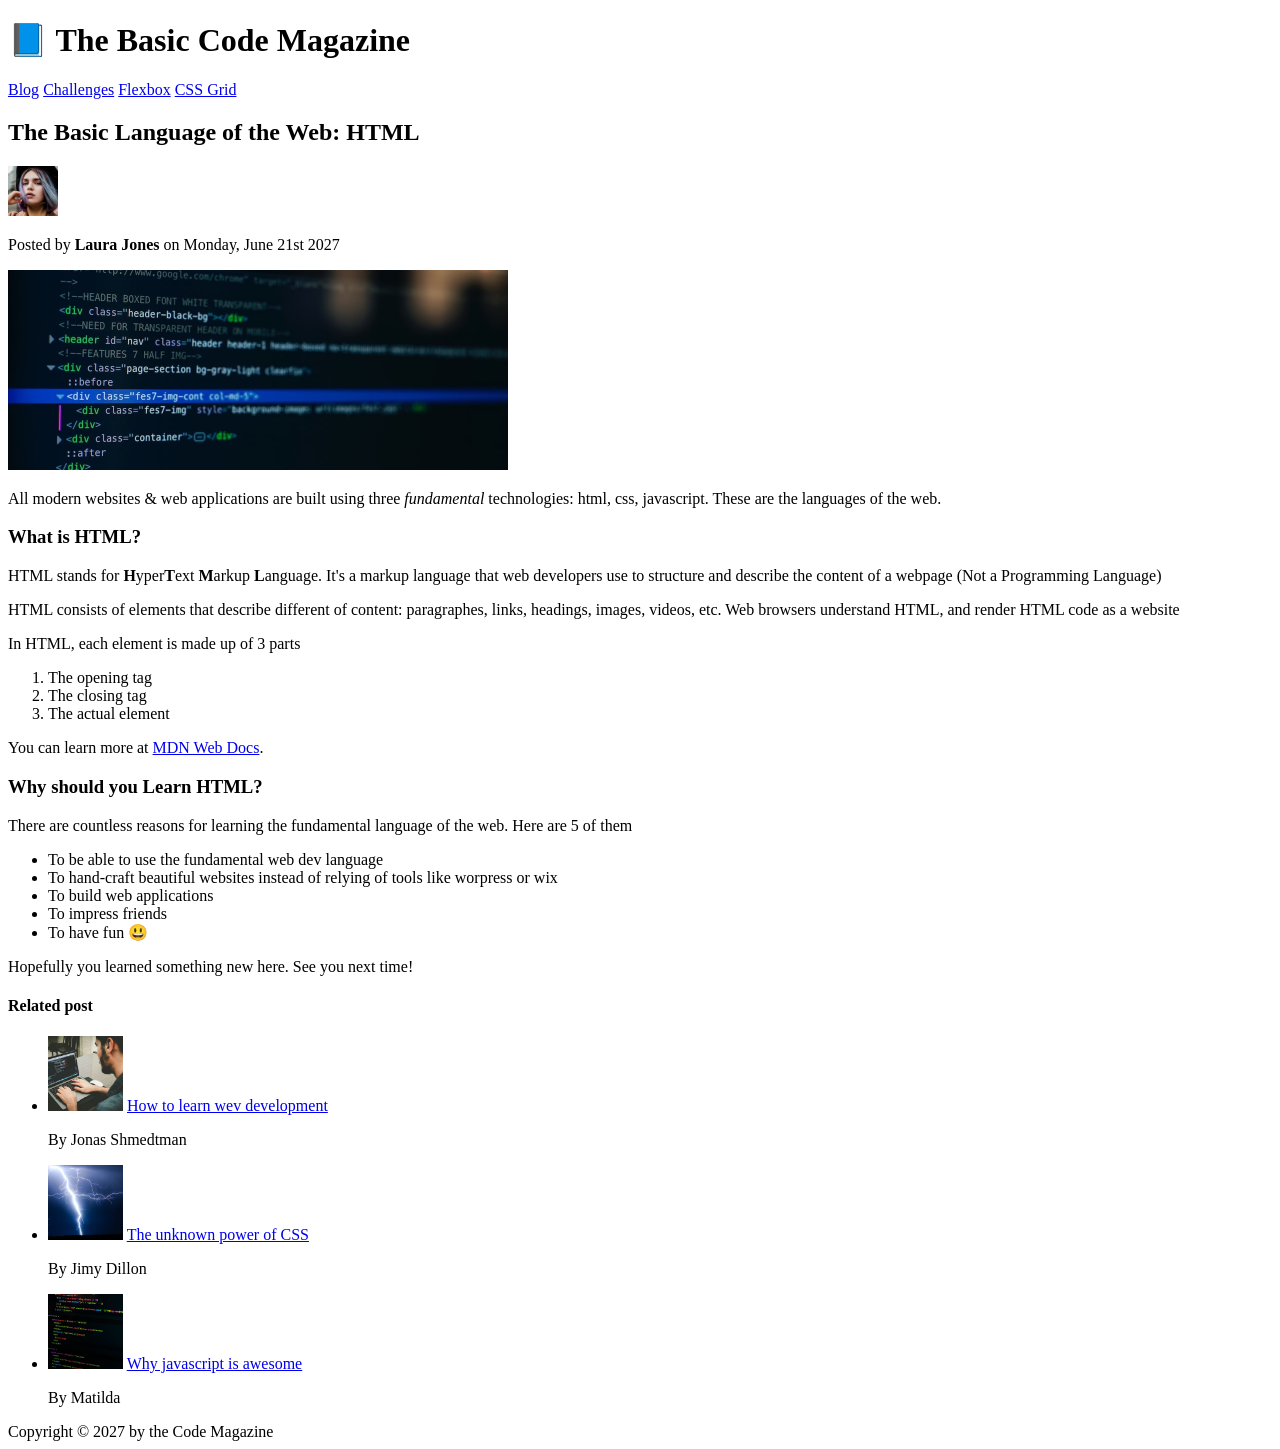
==== index.html @ f9b92d58 "Practicing Major HTML Tags" ====
<!DOCTYPE html>
<html lang="en">
  <head>
    <meta charset="UTF-8" />
    <title>The Basic Language of the Web: HTML</title>
  </head>

  <body>
    <!--
     <h1>Yasir</h1>
    <h2>Yasir</h2>
    <h3>Yasir</h3>
    <h4>Yasir</h4>
    <h5>Yasir</h5>
    <h6>Yasir</h6> 
    -->

    <!-- Top website header box  -->
    <header>
      <!-- The Magazine title and logo  -->
      <h1>📘 The Basic Code Magazine</h1>

      <!-- The navigation menu throug our links -->
      <nav>
        <a href="blog.html">Blog</a>
        <a href="#">Challenges</a>
        <a href="#">Flexbox</a>
        <a href="#">CSS Grid</a>
      </nav>
    </header>

    <!-- The actual blog box -->
    <article>
      <!-- The article header bot  -->
      <header>
        <!-- The blog title -->
        <h2>The Basic Language of the Web: HTML</h2>

        <!-- Blog Writer photo -->
        <img
          src="img/laura-jones.jpg"
          alt="laura perofile picture"
          width="50"
          height="50"
        />

        <!-- blog author name and blog date -->
        <p>Posted by <strong>Laura Jones</strong> on Monday, June 21st 2027</p>

        <!-- Blog banner picture -->
        <img
          src="img/post-img.jpg"
          alt="HTML code on screen"
          width="500"
          height="200"
        />
      </header>

      <!-- Blog paragraphe -->
      <p>
        All modern websites & web applications are built using three
        <em>fundamental</em>
        technologies: html, css, javascript. These are the languages of the web.
      </p>

      <!-- Blog subtitle -->
      <h3>What is HTML?</h3>

      <!-- Paragraphe -->
      <p>
        HTML stands for <strong>H</strong>yper<strong>T</strong>ext
        <strong>M</strong>arkup <strong>L</strong>anguage. It's a markup
        language that web developers use to structure and describe the content
        of a webpage (Not a Programming Language)
      </p>

      <!-- Paragraphe -->
      <p>
        HTML consists of elements that describe different of content:
        paragraphes, links, headings, images, videos, etc. Web browsers
        understand HTML, and render HTML code as a website
      </p>

      <!-- Paragraphe -->
      <p>In HTML, each element is made up of 3 parts</p>

      <!-- Ordered list -->
      <ol>
        <li>The opening tag</li>
        <li>The closing tag</li>
        <li>The actual element</li>
      </ol>

      <!-- Paragraphe -->
      <p>
        You can learn more at
        <!-- Link to another website -->
        <a
          href="https://developer.mozilla.org/en-US/docs/Web/HTML"
          target="_blank"
          >MDN Web Docs</a
        >.
      </p>

      <!-- Blog subtitle -->
      <h3>Why should you Learn HTML?</h3>

      <!-- Paragraphe -->
      <p>
        There are countless reasons for learning the fundamental language of the
        web. Here are 5 of them
      </p>

      <!-- Unordered list -->
      <ul>
        <li>To be able to use the fundamental web dev language</li>
        <li>
          To hand-craft beautiful websites instead of relying of tools like
          worpress or wix
        </li>
        <li>To build web applications</li>
        <li>To impress friends</li>
        <li>To have fun 😃</li>
      </ul>

      <!-- Paragraphe -->
      <p>Hopefully you learned something new here. See you next time!</p>
    </article>

    <!-- Another articles box, that related to previous article  -->
    <aside>
      <!-- The title of this box -->
      <h4>Related post</h4>

      <!-- Related articles list -->
      <ul>
        <!-- article  -->
        <li>
          <!-- Article image  -->
          <img
            src="img/related-1.jpg"
            width="75"
            height="75"
            alt="Person Programming"
          />
          <!-- Article Link  -->
          <a href="#">How to learn wev development</a>
          <!-- Article author -->
          <p>By Jonas Shmedtman</p>
        </li>

        <!-- article  -->
        <li>
          <!-- Article image  -->
          <img src="img/related-2.jpg" width="75" height="75" alt="Ligntning" />
          <!-- Article Link  -->
          <a href="#">The unknown power of CSS</a>
          <!-- Article author -->
          <p>By Jimy Dillon</p>
        </li>

        <!-- article  -->
        <li>
          <!-- Article image  -->
          <img
            src="img/related-3.jpg"
            width="75"
            height="75"
            alt="Javascript Code on Screen"
          />
          <!-- Article Link  -->
          <a href="#">Why javascript is awesome</a>
          <!-- Article author -->
          <p>By Matilda</p>
        </li>
      </ul>
    </aside>

    <!-- Page footer -->
    <footer>Copyright &copy; 2027 by the Code Magazine</footer>
  </body>
</html>
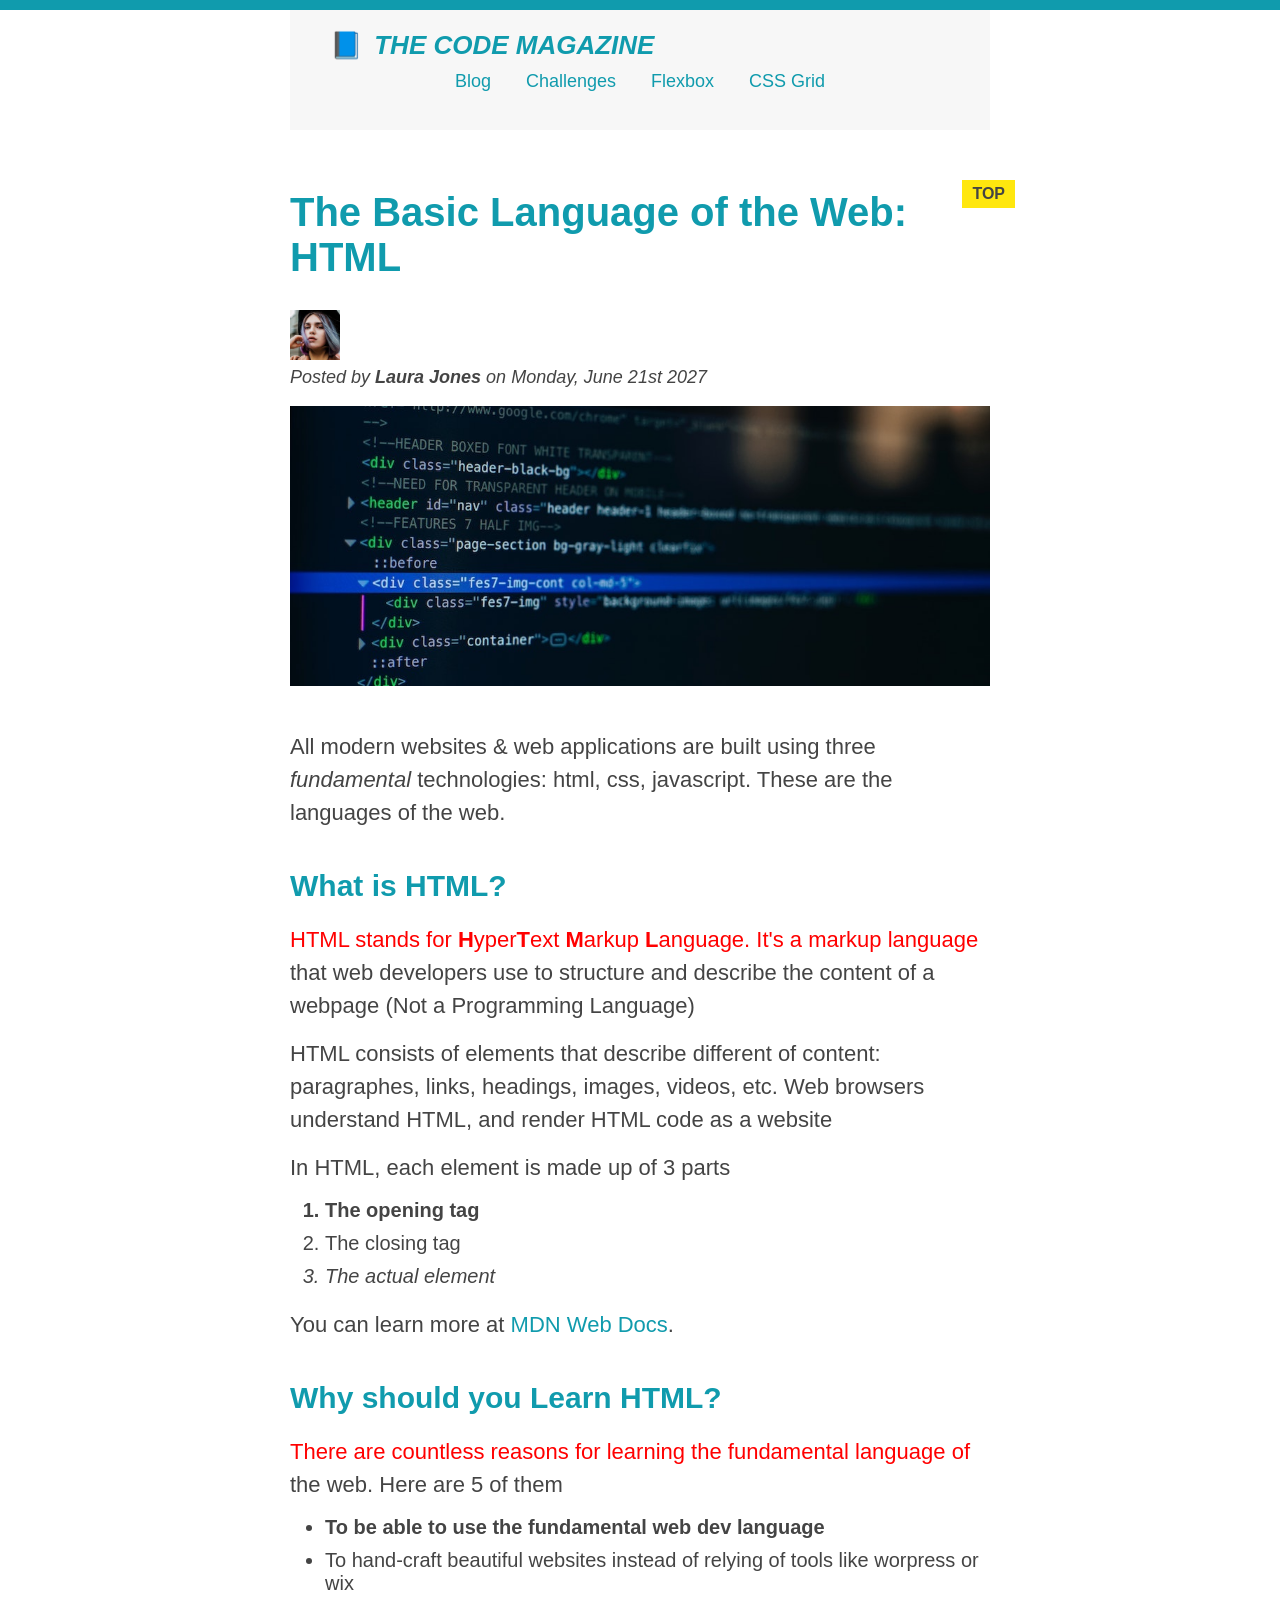
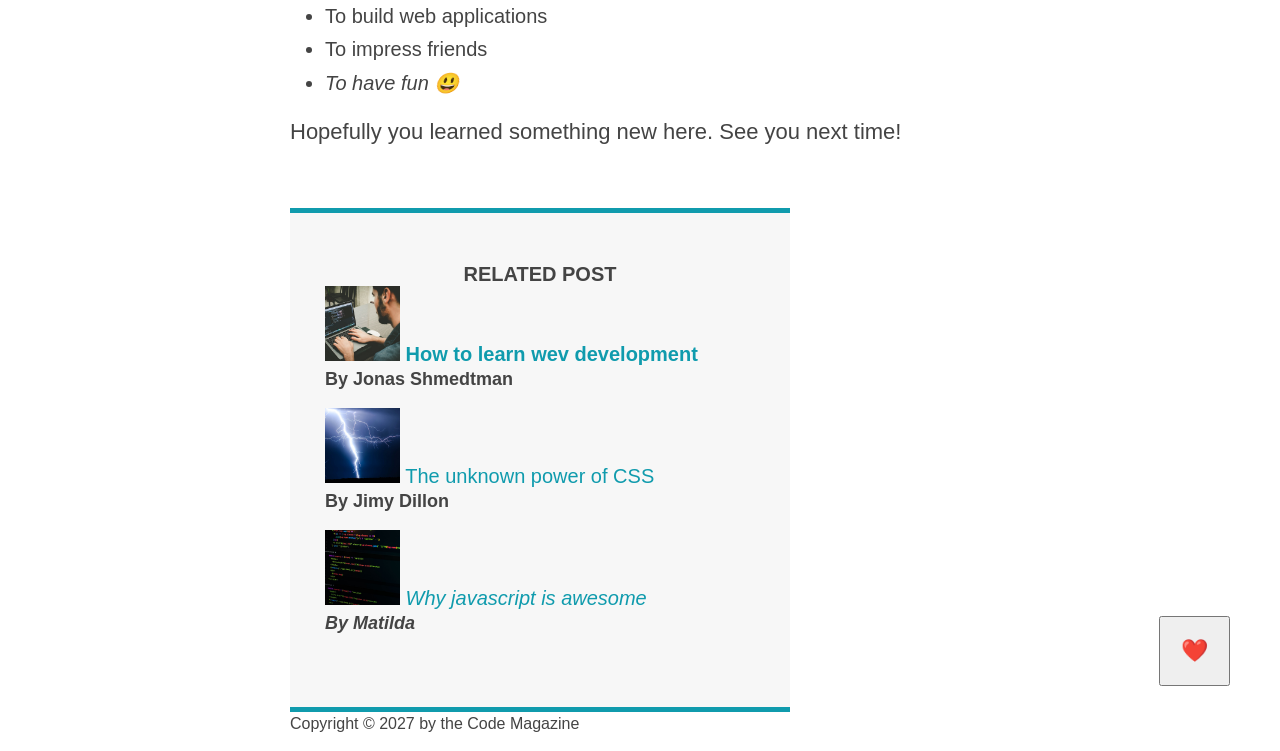
==== commit 5ea559c3: "Practicing css styling" ====
--- a/index.html
+++ b/index.html
@@ -2,11 +2,13 @@
 <html lang="en">
   <head>
     <meta charset="UTF-8" />
+    <link rel="stylesheet" href="style.css" />
     <title>The Basic Language of the Web: HTML</title>
   </head>
 
   <body>
-    <!--
+    <div class="container">
+      <!--
      <h1>Yasir</h1>
     <h2>Yasir</h2>
     <h3>Yasir</h3>
@@ -15,168 +17,184 @@
     <h6>Yasir</h6> 
     -->
 
-    <!-- Top website header box  -->
-    <header>
-      <!-- The Magazine title and logo  -->
-      <h1>📘 The Basic Code Magazine</h1>
-
-      <!-- The navigation menu throug our links -->
-      <nav>
-        <a href="blog.html">Blog</a>
-        <a href="#">Challenges</a>
-        <a href="#">Flexbox</a>
-        <a href="#">CSS Grid</a>
-      </nav>
-    </header>
-
-    <!-- The actual blog box -->
-    <article>
-      <!-- The article header bot  -->
-      <header>
-        <!-- The blog title -->
-        <h2>The Basic Language of the Web: HTML</h2>
-
-        <!-- Blog Writer photo -->
-        <img
-          src="img/laura-jones.jpg"
-          alt="laura perofile picture"
-          width="50"
-          height="50"
-        />
-
-        <!-- blog author name and blog date -->
-        <p>Posted by <strong>Laura Jones</strong> on Monday, June 21st 2027</p>
-
-        <!-- Blog banner picture -->
-        <img
-          src="img/post-img.jpg"
-          alt="HTML code on screen"
-          width="500"
-          height="200"
-        />
+      <!-- Top website header box  -->
+      <header class="main-header">
+        <!-- The Magazine title and logo  -->
+        <h1>📘 The Code Magazine</h1>
+
+        <!-- The navigation menu throug our links -->
+        <nav>
+          <a href="blog.html">Blog</a>
+          <a href="#">Challenges</a>
+          <a href="#">Flexbox</a>
+          <a href="#">CSS Grid</a>
+        </nav>
       </header>
 
-      <!-- Blog paragraphe -->
-      <p>
-        All modern websites & web applications are built using three
-        <em>fundamental</em>
-        technologies: html, css, javascript. These are the languages of the web.
-      </p>
-
-      <!-- Blog subtitle -->
-      <h3>What is HTML?</h3>
-
-      <!-- Paragraphe -->
-      <p>
-        HTML stands for <strong>H</strong>yper<strong>T</strong>ext
-        <strong>M</strong>arkup <strong>L</strong>anguage. It's a markup
-        language that web developers use to structure and describe the content
-        of a webpage (Not a Programming Language)
-      </p>
-
-      <!-- Paragraphe -->
-      <p>
-        HTML consists of elements that describe different of content:
-        paragraphes, links, headings, images, videos, etc. Web browsers
-        understand HTML, and render HTML code as a website
-      </p>
-
-      <!-- Paragraphe -->
-      <p>In HTML, each element is made up of 3 parts</p>
-
-      <!-- Ordered list -->
-      <ol>
-        <li>The opening tag</li>
-        <li>The closing tag</li>
-        <li>The actual element</li>
-      </ol>
-
-      <!-- Paragraphe -->
-      <p>
-        You can learn more at
-        <!-- Link to another website -->
-        <a
-          href="https://developer.mozilla.org/en-US/docs/Web/HTML"
-          target="_blank"
-          >MDN Web Docs</a
-        >.
-      </p>
-
-      <!-- Blog subtitle -->
-      <h3>Why should you Learn HTML?</h3>
-
-      <!-- Paragraphe -->
-      <p>
-        There are countless reasons for learning the fundamental language of the
-        web. Here are 5 of them
-      </p>
-
-      <!-- Unordered list -->
-      <ul>
-        <li>To be able to use the fundamental web dev language</li>
-        <li>
-          To hand-craft beautiful websites instead of relying of tools like
-          worpress or wix
-        </li>
-        <li>To build web applications</li>
-        <li>To impress friends</li>
-        <li>To have fun 😃</li>
-      </ul>
-
-      <!-- Paragraphe -->
-      <p>Hopefully you learned something new here. See you next time!</p>
-    </article>
-
-    <!-- Another articles box, that related to previous article  -->
-    <aside>
-      <!-- The title of this box -->
-      <h4>Related post</h4>
-
-      <!-- Related articles list -->
-      <ul>
-        <!-- article  -->
-        <li>
-          <!-- Article image  -->
+      <!-- The actual blog box -->
+      <article>
+        <!-- The article header bot  -->
+        <header class="post-header">
+          <!-- The blog title -->
+          <h2>The Basic Language of the Web: HTML</h2>
+
+          <!-- Blog Writer photo -->
           <img
-            src="img/related-1.jpg"
-            width="75"
-            height="75"
-            alt="Person Programming"
+            src="img/laura-jones.jpg"
+            alt="laura perofile picture"
+            width="50"
+            height="50"
           />
-          <!-- Article Link  -->
-          <a href="#">How to learn wev development</a>
-          <!-- Article author -->
-          <p>By Jonas Shmedtman</p>
-        </li>
-
-        <!-- article  -->
-        <li>
-          <!-- Article image  -->
-          <img src="img/related-2.jpg" width="75" height="75" alt="Ligntning" />
-          <!-- Article Link  -->
-          <a href="#">The unknown power of CSS</a>
-          <!-- Article author -->
-          <p>By Jimy Dillon</p>
-        </li>
-
-        <!-- article  -->
-        <li>
-          <!-- Article image  -->
+
+          <!-- blog author name and blog date -->
+          <p id="author">
+            Posted by <strong>Laura Jones</strong> on Monday, June 21st 2027
+          </p>
+
+          <!-- Blog banner picture -->
           <img
-            src="img/related-3.jpg"
-            width="75"
-            height="75"
-            alt="Javascript Code on Screen"
+            src="img/post-img.jpg"
+            alt="HTML code on screen"
+            width="500"
+            height="200"
+            class="post-img"
           />
-          <!-- Article Link  -->
-          <a href="#">Why javascript is awesome</a>
-          <!-- Article author -->
-          <p>By Matilda</p>
-        </li>
-      </ul>
-    </aside>
-
-    <!-- Page footer -->
-    <footer>Copyright &copy; 2027 by the Code Magazine</footer>
+        </header>
+
+        <!-- Blog paragraphe -->
+        <p>
+          All modern websites & web applications are built using three
+          <em>fundamental</em>
+          technologies: html, css, javascript. These are the languages of the
+          web.
+        </p>
+
+        <!-- Blog subtitle -->
+        <h3>What is HTML?</h3>
+
+        <!-- Paragraphe -->
+        <p>
+          HTML stands for <strong>H</strong>yper<strong>T</strong>ext
+          <strong>M</strong>arkup <strong>L</strong>anguage. It's a markup
+          language that web developers use to structure and describe the content
+          of a webpage (Not a Programming Language)
+        </p>
+
+        <!-- Paragraphe -->
+        <p>
+          HTML consists of elements that describe different of content:
+          paragraphes, links, headings, images, videos, etc. Web browsers
+          understand HTML, and render HTML code as a website
+        </p>
+
+        <!-- Paragraphe -->
+        <p>In HTML, each element is made up of 3 parts</p>
+
+        <!-- Ordered list -->
+        <ol>
+          <li>The opening tag</li>
+          <li>The closing tag</li>
+          <li>The actual element</li>
+        </ol>
+
+        <!-- Paragraphe -->
+        <p>
+          You can learn more at
+          <!-- Link to another website -->
+          <a
+            href="https://developer.mozilla.org/en-US/docs/Web/HTML"
+            target="_blank"
+            >MDN Web Docs</a
+          >.
+        </p>
+
+        <!-- Blog subtitle -->
+        <h3>Why should you Learn HTML?</h3>
+
+        <!-- Paragraphe -->
+        <p>
+          There are countless reasons for learning the fundamental language of
+          the web. Here are 5 of them
+        </p>
+
+        <!-- Unordered list -->
+        <ul>
+          <li>To be able to use the fundamental web dev language</li>
+          <li>
+            To hand-craft beautiful websites instead of relying of tools like
+            worpress or wix
+          </li>
+          <li>To build web applications</li>
+          <li>To impress friends</li>
+          <li>To have fun 😃</li>
+        </ul>
+
+        <!-- Paragraphe -->
+        <p>Hopefully you learned something new here. See you next time!</p>
+      </article>
+
+      <!-- Another articles box, that related to previous article  -->
+      <aside>
+        <!-- The title of this box -->
+        <h4>Related post</h4>
+
+        <!-- Related articles list -->
+        <ul class="related">
+          <!-- article  -->
+          <li>
+            <!-- Article image  -->
+            <img
+              src="img/related-1.jpg"
+              width="75"
+              height="75"
+              alt="Person Programming"
+            />
+            <!-- Article Link  -->
+            <a href="#">How to learn wev development</a>
+            <!-- Article author -->
+            <p class="related-author">By Jonas Shmedtman</p>
+          </li>
+
+          <!-- article  -->
+          <li>
+            <!-- Article image  -->
+            <img
+              src="img/related-2.jpg"
+              width="75"
+              height="75"
+              alt="Ligntning"
+            />
+            <!-- Article Link  -->
+            <a href="#">The unknown power of CSS</a>
+            <!-- Article author -->
+            <p class="related-author">By Jimy Dillon</p>
+          </li>
+
+          <!-- article  -->
+          <li>
+            <!-- Article image  -->
+            <img
+              src="img/related-3.jpg"
+              width="75"
+              height="75"
+              alt="Javascript Code on Screen"
+            />
+            <!-- Article Link  -->
+            <a href="#">Why javascript is awesome</a>
+            <!-- Article author -->
+            <p class="related-author">By Matilda</p>
+          </li>
+        </ul>
+      </aside>
+
+      <!-- Page footer -->
+      <footer>
+        <p id="copyright">Copyright &copy; 2027 by the Code Magazine</p>
+      </footer>
+    </div>
+
+    <!-- Like Button -->
+    <button>❤️</button>
   </body>
 </html>
+<!-- ❤️ -->
--- a/style.css
+++ b/style.css
@@ -0,0 +1,229 @@
+/* Global selector */
+* {
+  margin: 0;
+  padding: 0;
+}
+
+body {
+  color: #444;
+  font-family: sans-serif;
+
+  border-top: 10px solid #109bad;
+}
+
+h1,
+h2,
+h3 {
+  color: #109bad;
+}
+
+.main-header {
+  background-color: #f7f7f7;
+  padding: 20px 40px;
+  margin-bottom: 60px;
+  height: 80px;
+}
+
+.post-header {
+  margin-bottom: 40px;
+}
+
+nav {
+  font-size: 18px;
+  text-align: center;
+}
+
+article {
+  margin-bottom: 60px;
+}
+
+/* Logo Text */
+h1 {
+  font-size: 26px;
+  text-transform: uppercase;
+  font-style: italic;
+}
+
+/* Article title */
+h2 {
+  font-size: 40px;
+  margin-bottom: 30px;
+}
+
+/* Paragraphes */
+p {
+  font-size: 22px;
+  line-height: 1.5;
+  margin-bottom: 15px;
+}
+
+h3 {
+  font-size: 30px;
+  margin-top: 40px;
+  margin-bottom: 20px;
+}
+
+h4 {
+  font-size: 20px;
+  text-transform: uppercase;
+}
+
+ul,
+ol {
+  margin-left: 35px;
+  margin-bottom: 20px;
+}
+
+li {
+  font-size: 20px;
+  margin-bottom: 10px;
+}
+
+li:last-child {
+  margin-bottom: 0;
+}
+
+/* footer p {
+  font-size: 16px;
+} */
+
+/* article header p {
+  font-style: italic;
+} */
+
+#author {
+  font-style: italic;
+  font-size: 18px;
+}
+
+#copyright {
+  font-size: 16px;
+}
+
+.related-author {
+  font-size: 18px;
+  font-weight: bold;
+}
+
+.related {
+  list-style: none;
+}
+
+aside {
+  background-color: #f7f7f7;
+  border-top: 5px solid #109bad;
+  border-bottom: 5px solid #109bad;
+  padding: 50px 0;
+  width: 500px;
+}
+
+aside h4 {
+  text-align: center;
+}
+body {
+  /* background-color: blue; */
+  position: relative;
+}
+
+li:first-child {
+  font-weight: bold;
+}
+
+li:last-child {
+  font-style: italic;
+}
+
+/* li:nth-child(2) {
+  color: red;
+} */
+
+/* li:nth-child(even) {
+  color: red;
+} */
+
+/* Styling links */
+
+a:link {
+  color: #109bad;
+  text-decoration: none;
+}
+
+a:visited {
+  color: #109bad;
+}
+
+a:hover {
+  color: orangered;
+  font-weight: bold;
+  text-decoration: underline dotted orangered;
+}
+
+a:active {
+  background-color: black;
+  font-style: italic;
+}
+
+.post-img {
+  width: 100%;
+  height: auto;
+}
+
+.container {
+  width: 700px;
+  /* margin-left: auto;
+  margin-right: auto; */
+
+  margin: 0 auto;
+  /* position: relative; */
+}
+
+nav a:link {
+  margin-right: 30px;
+  margin-top: 10px;
+  display: inline-block;
+}
+
+nav a:link:last-child {
+  margin-right: 0;
+}
+
+button {
+  font-size: 22px;
+  padding: 20px;
+  cursor: pointer;
+
+  position: absolute;
+  bottom: 50px;
+  right: 50px;
+}
+
+h1::first-letter {
+  font-style: normal;
+  margin-right: 5px;
+}
+
+/* p::first-line {
+  color: red;
+} */
+
+h3 + p::first-line {
+  color: red;
+}
+
+h2 {
+  /* background-color: orange; */
+  position: relative;
+}
+
+h2::after {
+  content: "TOP";
+  background-color: #ffe70e;
+  color: #444;
+  font-size: 16px;
+  font-weight: bold;
+  display: inline-block;
+  padding: 5px 10px;
+  position: absolute;
+  top: -10px;
+  right: -25px;
+}
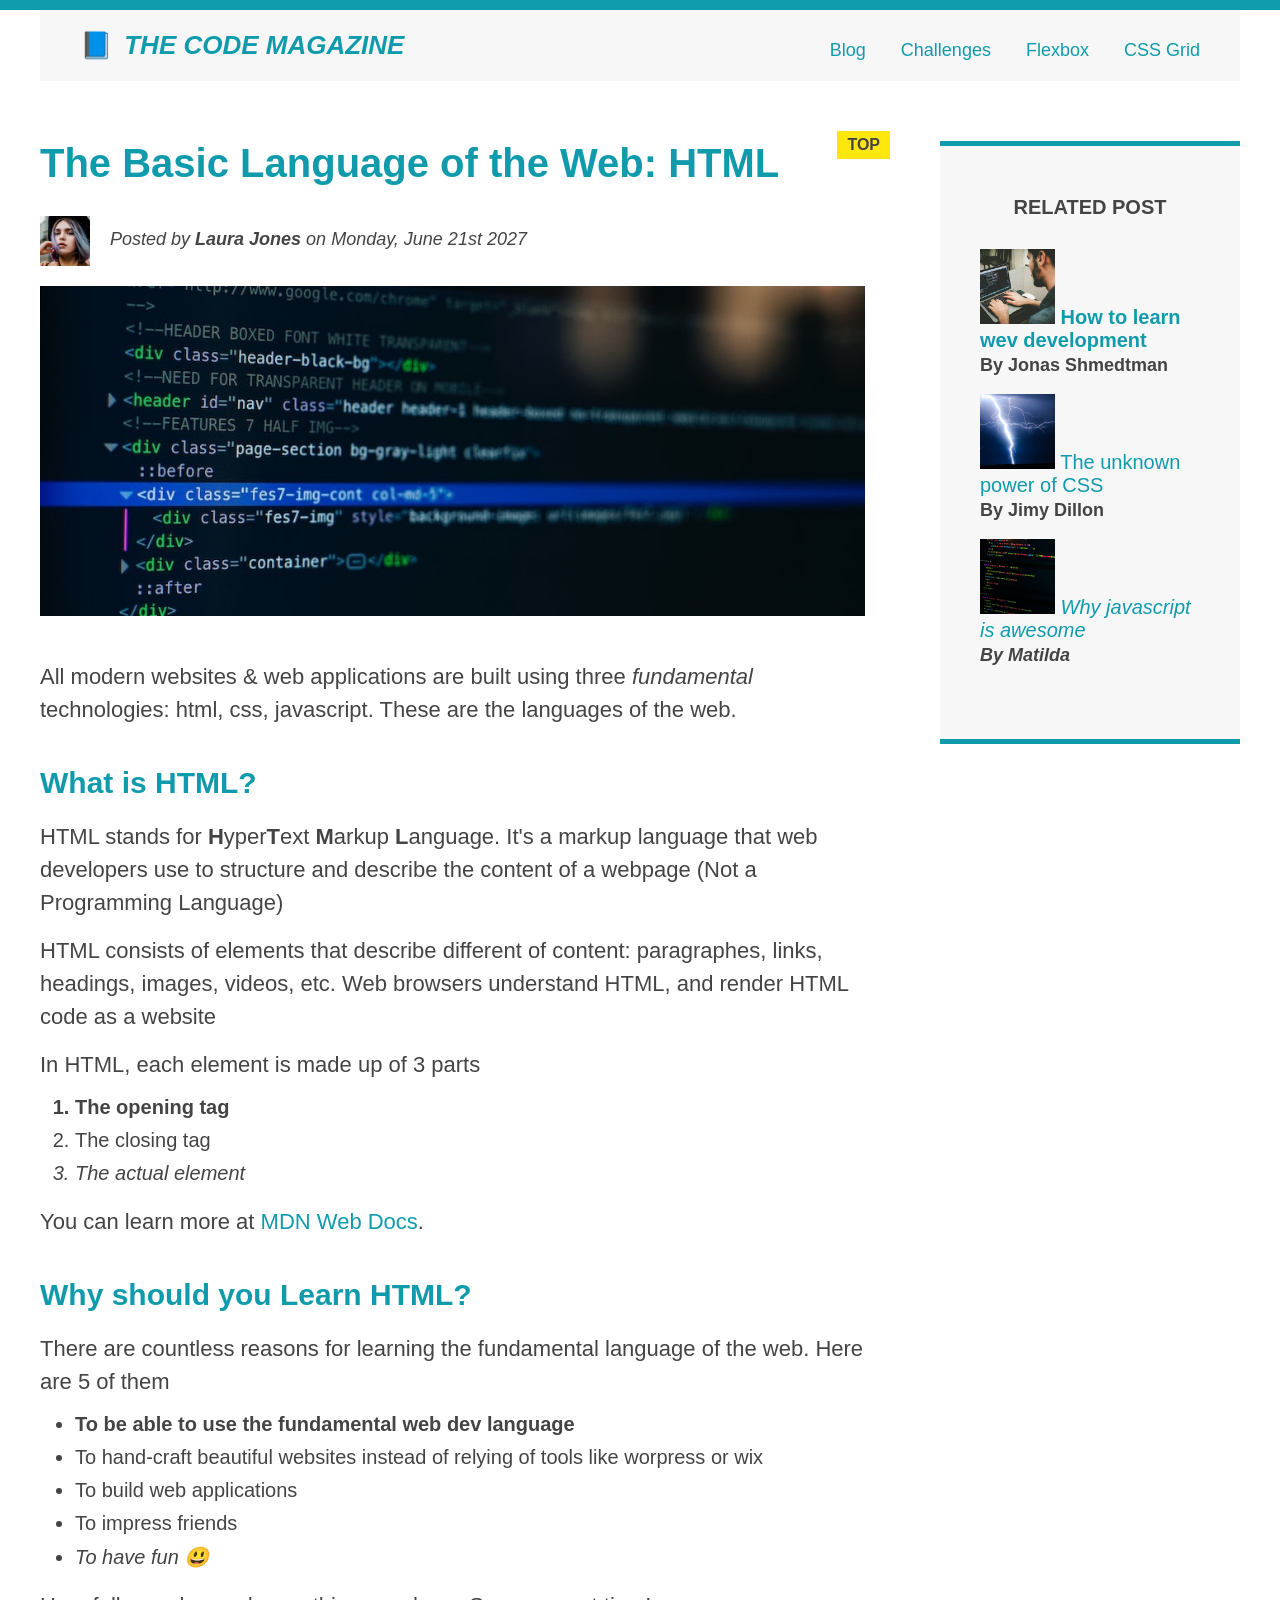
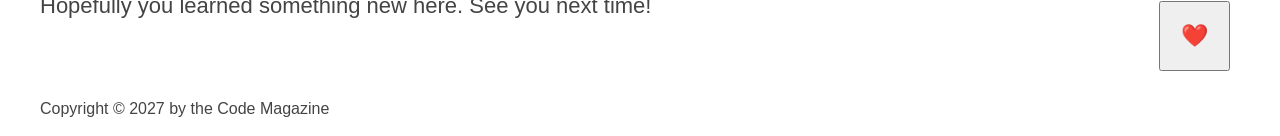
==== commit 8771f628: "Practice float layout" ====
--- a/index.html
+++ b/index.html
@@ -18,7 +18,7 @@
     -->
 
       <!-- Top website header box  -->
-      <header class="main-header">
+      <header class="main-header clearfix">
         <!-- The Magazine title and logo  -->
         <h1>📘 The Code Magazine</h1>
 
@@ -44,10 +44,11 @@
             alt="laura perofile picture"
             width="50"
             height="50"
+            class="author-img"
           />
 
           <!-- blog author name and blog date -->
-          <p id="author">
+          <p id="author" class="author">
             Posted by <strong>Laura Jones</strong> on Monday, June 21st 2027
           </p>
 
--- a/style.css
+++ b/style.css
@@ -2,6 +2,7 @@
 * {
   margin: 0;
   padding: 0;
+  box-sizing: border-box;
 }
 
 body {
@@ -21,7 +22,7 @@
   background-color: #f7f7f7;
   padding: 20px 40px;
   margin-bottom: 60px;
-  height: 80px;
+  /* height: 80px; */
 }
 
 .post-header {
@@ -66,6 +67,7 @@
 h4 {
   font-size: 20px;
   text-transform: uppercase;
+  margin-bottom: 30px;
 }
 
 ul,
@@ -107,14 +109,14 @@
 
 .related {
   list-style: none;
+  margin-left: 0;
 }
 
 aside {
   background-color: #f7f7f7;
   border-top: 5px solid #109bad;
   border-bottom: 5px solid #109bad;
-  padding: 50px 0;
-  width: 500px;
+  padding: 50px 40px;
 }
 
 aside h4 {
@@ -169,7 +171,7 @@
 }
 
 .container {
-  width: 700px;
+  width: 1200px;
   /* margin-left: auto;
   margin-right: auto; */
 
@@ -206,9 +208,9 @@
   color: red;
 } */
 
-h3 + p::first-line {
-  color: red;
-}
+/* h3 + p::first-line {
+  color: red;
+} */
 
 h2 {
   /* background-color: orange; */
@@ -227,3 +229,45 @@
   top: -10px;
   right: -25px;
 }
+
+/* FLOAT */
+.author-img {
+  float: left;
+  margin-bottom: 20px;
+}
+
+.author {
+  float: left;
+  margin-left: 20px;
+  margin-top: 10px;
+}
+
+h1 {
+  float: left;
+}
+
+nav {
+  float: right;
+}
+
+/* clear the float */
+.clearfix::after {
+  clear: both;
+  content: "";
+  display: block;
+}
+
+/* /////////////////////////  */
+article {
+  width: 825px;
+  float: left;
+}
+
+aside {
+  width: 300px;
+  float: right;
+}
+
+footer {
+  clear: both;
+}
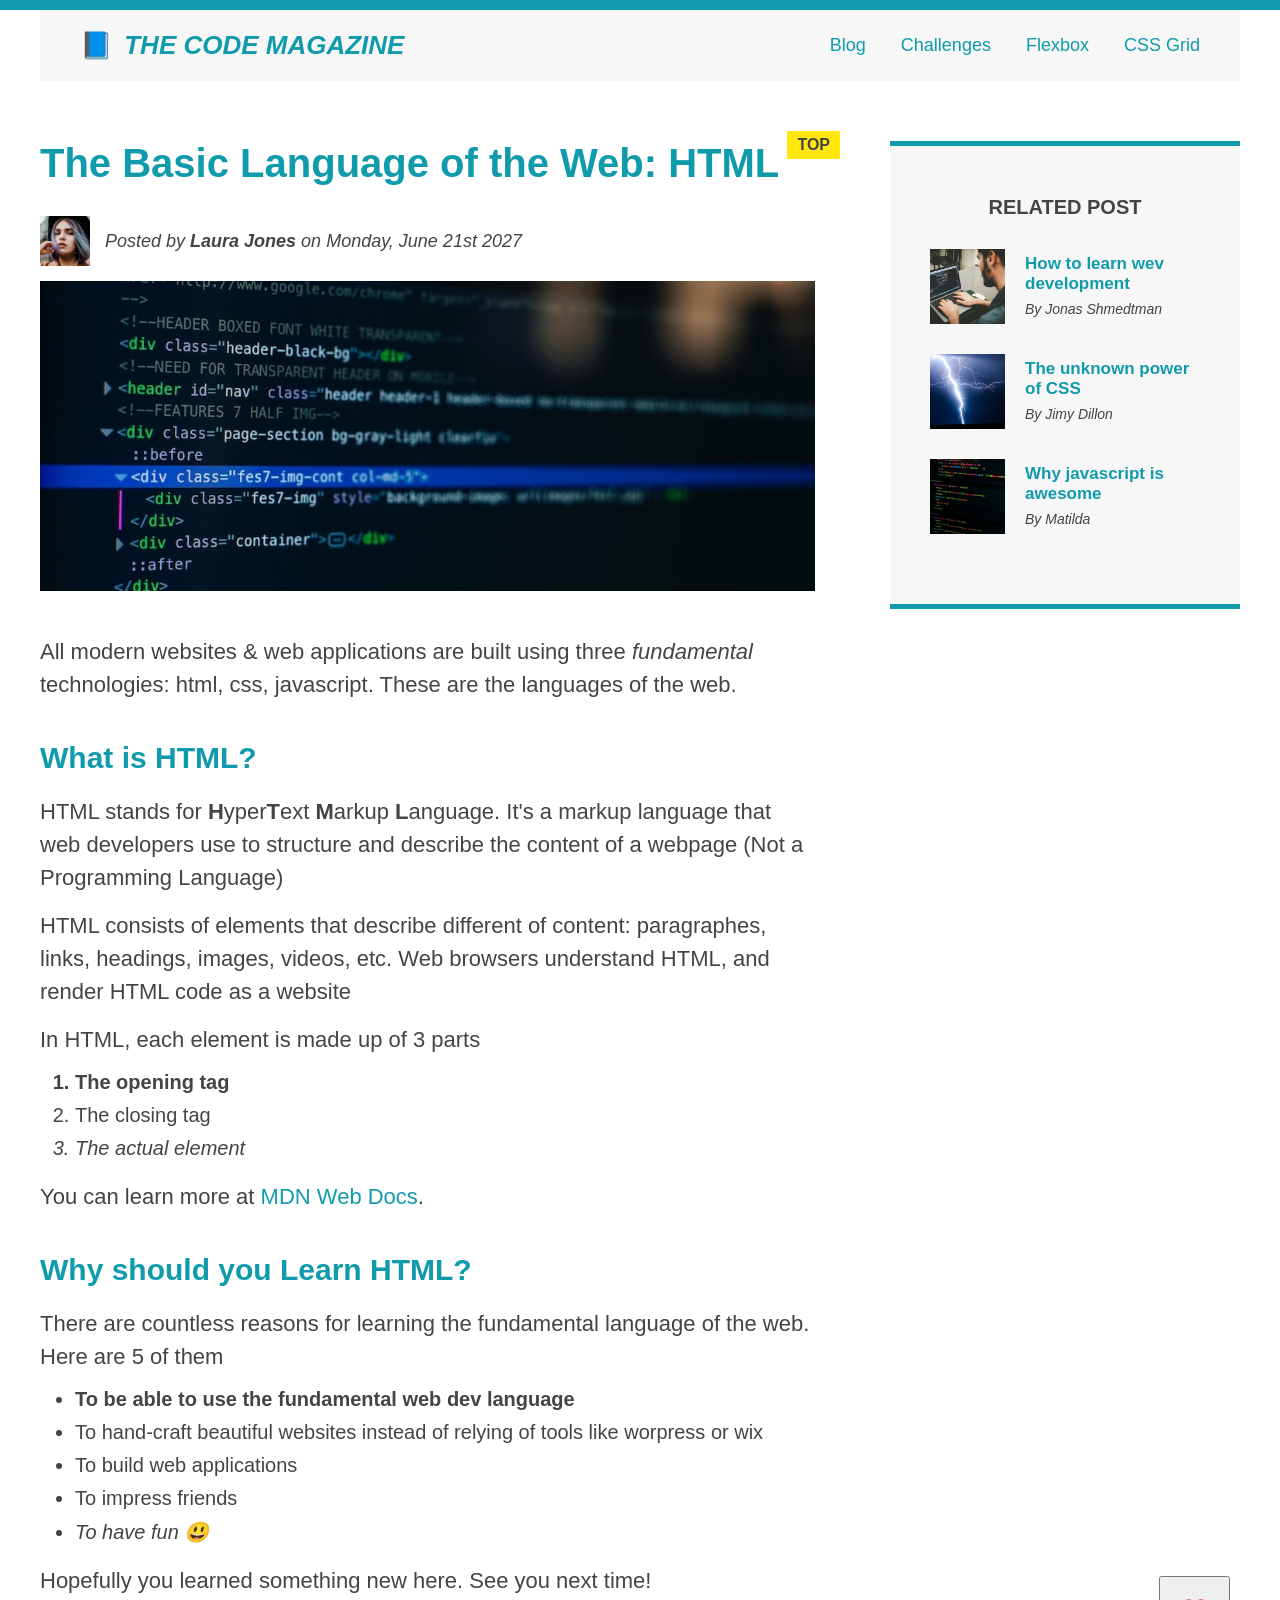
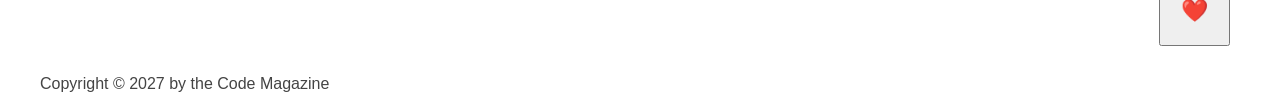
==== commit 2fa3c31a: "Practicing flext box layout" ====
--- a/index.html
+++ b/index.html
@@ -26,167 +26,180 @@
         <nav>
           <a href="blog.html">Blog</a>
           <a href="#">Challenges</a>
-          <a href="#">Flexbox</a>
-          <a href="#">CSS Grid</a>
+          <a href="flexbox.html">Flexbox</a>
+          <a href="css-grid.html">CSS Grid</a>
         </nav>
       </header>
 
-      <!-- The actual blog box -->
-      <article>
-        <!-- The article header bot  -->
-        <header class="post-header">
-          <!-- The blog title -->
-          <h2>The Basic Language of the Web: HTML</h2>
-
-          <!-- Blog Writer photo -->
-          <img
-            src="img/laura-jones.jpg"
-            alt="laura perofile picture"
-            width="50"
-            height="50"
-            class="author-img"
-          />
-
-          <!-- blog author name and blog date -->
-          <p id="author" class="author">
-            Posted by <strong>Laura Jones</strong> on Monday, June 21st 2027
-          </p>
-
-          <!-- Blog banner picture -->
-          <img
-            src="img/post-img.jpg"
-            alt="HTML code on screen"
-            width="500"
-            height="200"
-            class="post-img"
-          />
-        </header>
-
-        <!-- Blog paragraphe -->
-        <p>
-          All modern websites & web applications are built using three
-          <em>fundamental</em>
-          technologies: html, css, javascript. These are the languages of the
-          web.
-        </p>
-
-        <!-- Blog subtitle -->
-        <h3>What is HTML?</h3>
-
-        <!-- Paragraphe -->
-        <p>
-          HTML stands for <strong>H</strong>yper<strong>T</strong>ext
-          <strong>M</strong>arkup <strong>L</strong>anguage. It's a markup
-          language that web developers use to structure and describe the content
-          of a webpage (Not a Programming Language)
-        </p>
-
-        <!-- Paragraphe -->
-        <p>
-          HTML consists of elements that describe different of content:
-          paragraphes, links, headings, images, videos, etc. Web browsers
-          understand HTML, and render HTML code as a website
-        </p>
-
-        <!-- Paragraphe -->
-        <p>In HTML, each element is made up of 3 parts</p>
-
-        <!-- Ordered list -->
-        <ol>
-          <li>The opening tag</li>
-          <li>The closing tag</li>
-          <li>The actual element</li>
-        </ol>
-
-        <!-- Paragraphe -->
-        <p>
-          You can learn more at
-          <!-- Link to another website -->
-          <a
-            href="https://developer.mozilla.org/en-US/docs/Web/HTML"
-            target="_blank"
-            >MDN Web Docs</a
-          >.
-        </p>
-
-        <!-- Blog subtitle -->
-        <h3>Why should you Learn HTML?</h3>
-
-        <!-- Paragraphe -->
-        <p>
-          There are countless reasons for learning the fundamental language of
-          the web. Here are 5 of them
-        </p>
-
-        <!-- Unordered list -->
-        <ul>
-          <li>To be able to use the fundamental web dev language</li>
-          <li>
-            To hand-craft beautiful websites instead of relying of tools like
-            worpress or wix
-          </li>
-          <li>To build web applications</li>
-          <li>To impress friends</li>
-          <li>To have fun 😃</li>
-        </ul>
-
-        <!-- Paragraphe -->
-        <p>Hopefully you learned something new here. See you next time!</p>
-      </article>
-
-      <!-- Another articles box, that related to previous article  -->
-      <aside>
-        <!-- The title of this box -->
-        <h4>Related post</h4>
-
-        <!-- Related articles list -->
-        <ul class="related">
-          <!-- article  -->
-          <li>
-            <!-- Article image  -->
+      <div class="row">
+        <!-- The actual blog box -->
+        <article>
+          <!-- The article header bot  -->
+          <header class="post-header">
+            <!-- The blog title -->
+            <h2>The Basic Language of the Web: HTML</h2>
+
+            <!-- AUTHOR BOX -->
+            <div class="author-box">
+              <!-- Blog Writer photo -->
+              <img
+                src="img/laura-jones.jpg"
+                alt="laura perofile picture"
+                width="50"
+                height="50"
+                class="author-img"
+              />
+
+              <!-- blog author name and blog date -->
+              <p id="author" class="author">
+                Posted by <strong>Laura Jones</strong> on Monday, June 21st 2027
+              </p>
+            </div>
+
+            <!-- Blog banner picture -->
             <img
-              src="img/related-1.jpg"
-              width="75"
-              height="75"
-              alt="Person Programming"
+              src="img/post-img.jpg"
+              alt="HTML code on screen"
+              width="500"
+              height="200"
+              class="post-img"
             />
-            <!-- Article Link  -->
-            <a href="#">How to learn wev development</a>
-            <!-- Article author -->
-            <p class="related-author">By Jonas Shmedtman</p>
-          </li>
-
-          <!-- article  -->
-          <li>
-            <!-- Article image  -->
-            <img
-              src="img/related-2.jpg"
-              width="75"
-              height="75"
-              alt="Ligntning"
-            />
-            <!-- Article Link  -->
-            <a href="#">The unknown power of CSS</a>
-            <!-- Article author -->
-            <p class="related-author">By Jimy Dillon</p>
-          </li>
-
-          <!-- article  -->
-          <li>
-            <!-- Article image  -->
-            <img
-              src="img/related-3.jpg"
-              width="75"
-              height="75"
-              alt="Javascript Code on Screen"
-            />
-            <!-- Article Link  -->
-            <a href="#">Why javascript is awesome</a>
-            <!-- Article author -->
-            <p class="related-author">By Matilda</p>
-          </li>
-        </ul>
-      </aside>
+          </header>
+
+          <!-- Blog paragraphe -->
+          <p>
+            All modern websites & web applications are built using three
+            <em>fundamental</em>
+            technologies: html, css, javascript. These are the languages of the
+            web.
+          </p>
+
+          <!-- Blog subtitle -->
+          <h3>What is HTML?</h3>
+
+          <!-- Paragraphe -->
+          <p>
+            HTML stands for <strong>H</strong>yper<strong>T</strong>ext
+            <strong>M</strong>arkup <strong>L</strong>anguage. It's a markup
+            language that web developers use to structure and describe the
+            content of a webpage (Not a Programming Language)
+          </p>
+
+          <!-- Paragraphe -->
+          <p>
+            HTML consists of elements that describe different of content:
+            paragraphes, links, headings, images, videos, etc. Web browsers
+            understand HTML, and render HTML code as a website
+          </p>
+
+          <!-- Paragraphe -->
+          <p>In HTML, each element is made up of 3 parts</p>
+
+          <!-- Ordered list -->
+          <ol>
+            <li>The opening tag</li>
+            <li>The closing tag</li>
+            <li>The actual element</li>
+          </ol>
+
+          <!-- Paragraphe -->
+          <p>
+            You can learn more at
+            <!-- Link to another website -->
+            <a
+              href="https://developer.mozilla.org/en-US/docs/Web/HTML"
+              target="_blank"
+              >MDN Web Docs</a
+            >.
+          </p>
+
+          <!-- Blog subtitle -->
+          <h3>Why should you Learn HTML?</h3>
+
+          <!-- Paragraphe -->
+          <p>
+            There are countless reasons for learning the fundamental language of
+            the web. Here are 5 of them
+          </p>
+
+          <!-- Unordered list -->
+          <ul>
+            <li>To be able to use the fundamental web dev language</li>
+            <li>
+              To hand-craft beautiful websites instead of relying of tools like
+              worpress or wix
+            </li>
+            <li>To build web applications</li>
+            <li>To impress friends</li>
+            <li>To have fun 😃</li>
+          </ul>
+
+          <!-- Paragraphe -->
+          <p>Hopefully you learned something new here. See you next time!</p>
+        </article>
+
+        <!-- Another articles box, that related to previous article  -->
+        <aside>
+          <!-- The title of this box -->
+          <h4>Related post</h4>
+
+          <!-- Related articles list -->
+          <ul class="related">
+            <!-- article  -->
+            <li class="related-post">
+              <!-- Article image  -->
+              <img
+                src="img/related-1.jpg"
+                width="75"
+                height="75"
+                alt="Person Programming"
+              />
+              <div>
+                <!-- Article Link  -->
+                <a href="#" class="related-link"
+                  >How to learn wev development</a
+                >
+                <!-- Article author -->
+                <p class="related-author">By Jonas Shmedtman</p>
+              </div>
+            </li>
+
+            <!-- article  -->
+            <li class="related-post">
+              <!-- Article image  -->
+              <img
+                src="img/related-2.jpg"
+                width="75"
+                height="75"
+                alt="Ligntning"
+              />
+              <div>
+                <!-- Article Link  -->
+                <a href="#" class="related-link">The unknown power of CSS</a>
+                <!-- Article author -->
+                <p class="related-author">By Jimy Dillon</p>
+              </div>
+            </li>
+
+            <!-- article  -->
+            <li class="related-post">
+              <!-- Article image  -->
+              <img
+                src="img/related-3.jpg"
+                width="75"
+                height="75"
+                alt="Javascript Code on Screen"
+              />
+              <div>
+                <!-- Article Link  -->
+                <a href="#" class="related-link">Why javascript is awesome</a>
+                <!-- Article author -->
+                <p class="related-author">By Matilda</p>
+              </div>
+            </li>
+          </ul>
+        </aside>
+      </div>
 
       <!-- Page footer -->
       <footer>
--- a/style.css
+++ b/style.css
@@ -31,7 +31,7 @@
 
 nav {
   font-size: 18px;
-  text-align: center;
+  /* text-align: center; */
 }
 
 article {
@@ -181,7 +181,7 @@
 
 nav a:link {
   margin-right: 30px;
-  margin-top: 10px;
+  /* margin-top: 10px; */
   display: inline-block;
 }
 
@@ -231,7 +231,7 @@
 }
 
 /* FLOAT */
-.author-img {
+/* .author-img {
   float: left;
   margin-bottom: 20px;
 }
@@ -248,17 +248,17 @@
 
 nav {
   float: right;
-}
+} */
 
 /* clear the float */
-.clearfix::after {
+/* .clearfix::after {
   clear: both;
   content: "";
   display: block;
-}
+} */
 
 /* /////////////////////////  */
-article {
+/* article {
   width: 825px;
   float: left;
 }
@@ -270,4 +270,67 @@
 
 footer {
   clear: both;
-}
+} */
+
+/* \\\\\\\\\\\\\\\\\\\\\\\\\\\\\\\\\\\\\\\\\\\\\\\\\\\\\\\\\\\\\\\\\\\\\\\\\\\\\\\\\\\\\ */
+
+/* FLEXBOX LAYOUT */
+.main-header {
+  display: flex;
+  align-items: center;
+  justify-content: space-between;
+}
+
+.author-box {
+  display: flex;
+  align-items: center;
+  margin-bottom: 15px;
+}
+.author {
+  margin-bottom: 0;
+  margin-left: 15px;
+}
+
+.related-post {
+  display: flex;
+  align-items: center;
+  gap: 20px;
+  margin-bottom: 30px;
+}
+
+.related-link:link {
+  font-size: 17px;
+  font-weight: bold;
+  font-style: normal;
+  margin-bottom: 5px;
+  display: inline-block;
+}
+
+.related-author {
+  margin-bottom: 0;
+  font-size: 14px;
+  font-weight: normal;
+  font-style: italic;
+}
+
+.row {
+  display: flex;
+  align-items: flex-start;
+  gap: 75px;
+  margin-bottom: 60px;
+}
+
+article {
+  /* DEFAULTS 
+  flex-grow: 0;
+  flex-shrink: 1;
+  flex-basis: auto;
+  */
+
+  flex: 1;
+  margin-bottom: 0;
+}
+
+aside {
+  flex: 0 0 350px;
+}
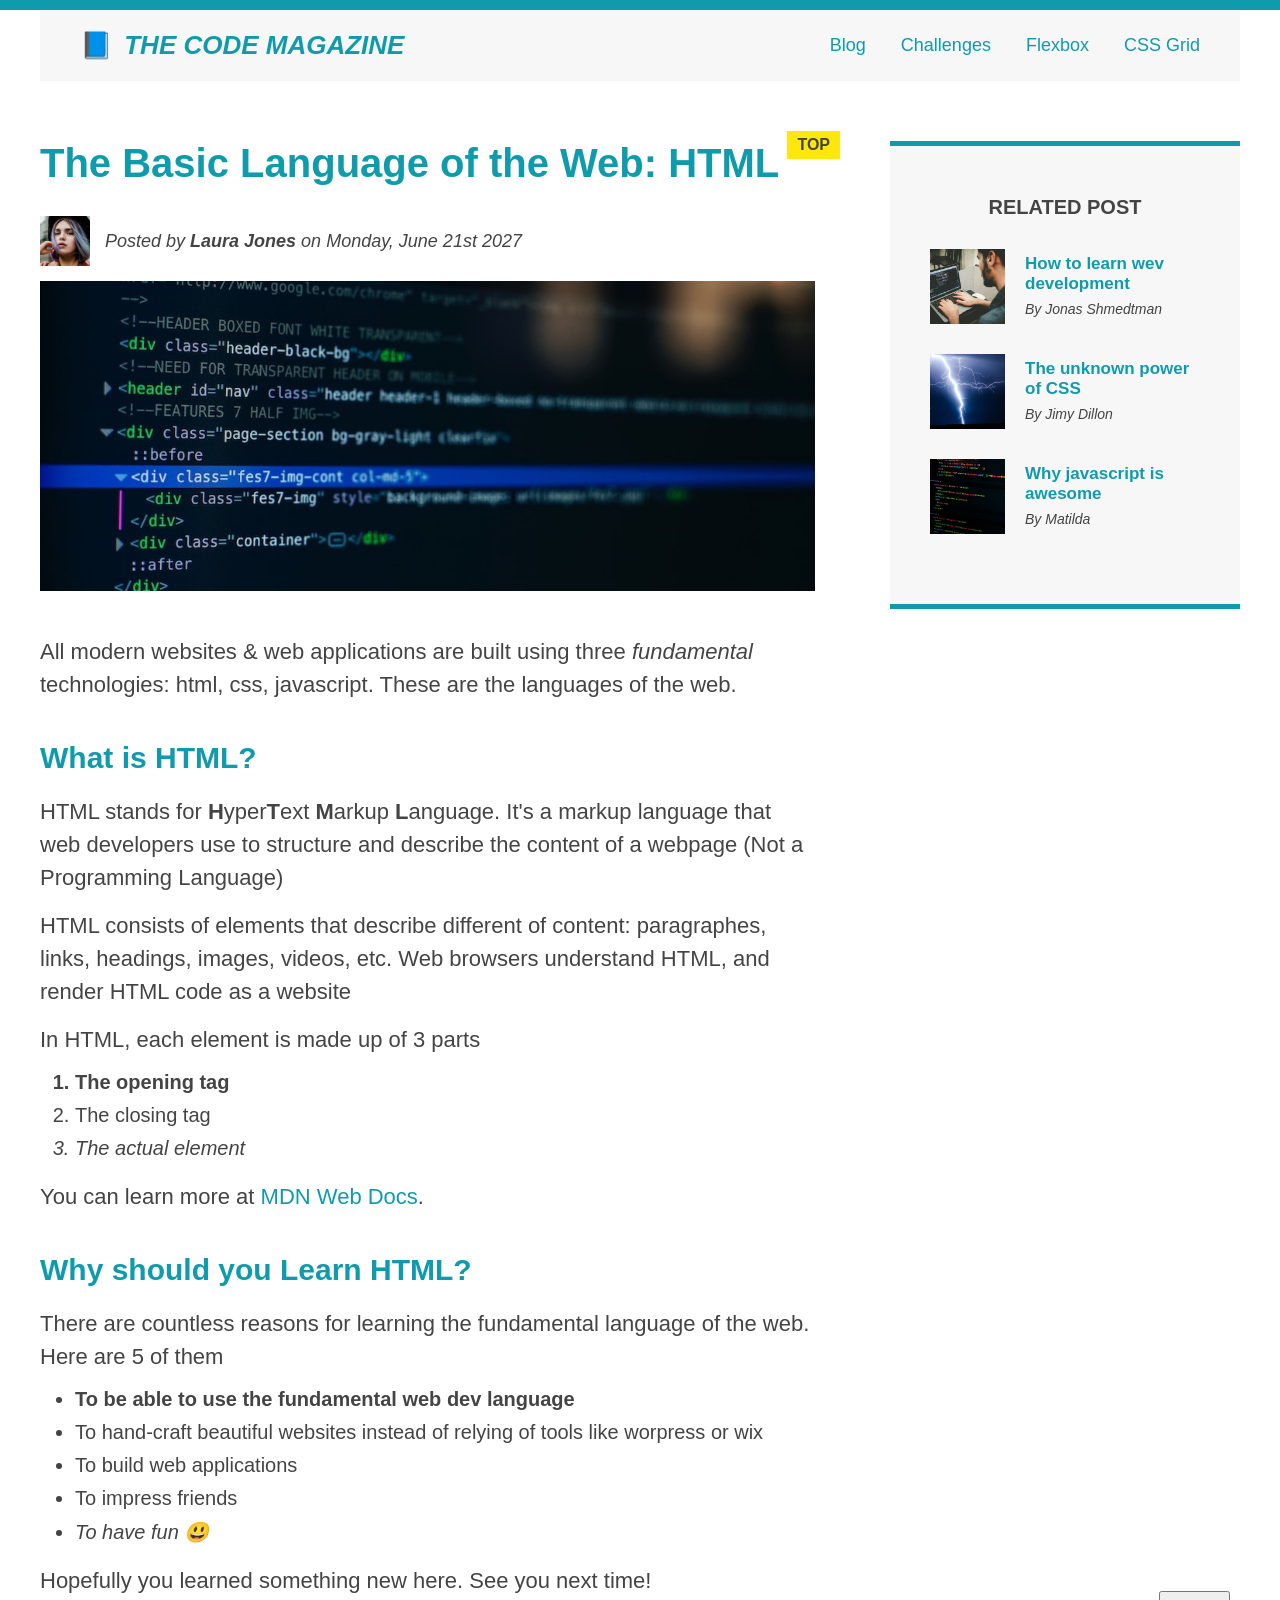
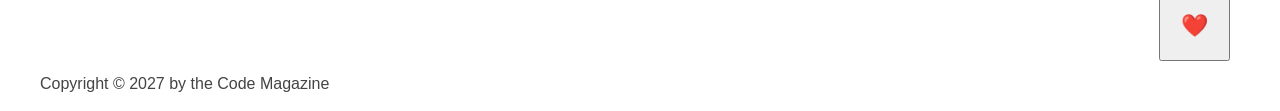
==== commit e35dddb6: "Practice  css grid layout" ====
--- a/index.html
+++ b/index.html
@@ -31,175 +31,174 @@
         </nav>
       </header>
 
-      <div class="row">
-        <!-- The actual blog box -->
-        <article>
-          <!-- The article header bot  -->
-          <header class="post-header">
-            <!-- The blog title -->
-            <h2>The Basic Language of the Web: HTML</h2>
-
-            <!-- AUTHOR BOX -->
-            <div class="author-box">
-              <!-- Blog Writer photo -->
-              <img
-                src="img/laura-jones.jpg"
-                alt="laura perofile picture"
-                width="50"
-                height="50"
-                class="author-img"
-              />
-
-              <!-- blog author name and blog date -->
-              <p id="author" class="author">
-                Posted by <strong>Laura Jones</strong> on Monday, June 21st 2027
-              </p>
+      <!-- ONLY NECESSARY FOR FLEXBOX LAYOUT -->
+      <!-- <div class="row"> -->
+      <!-- The actual blog box -->
+      <article>
+        <!-- The article header bot  -->
+        <header class="post-header">
+          <!-- The blog title -->
+          <h2>The Basic Language of the Web: HTML</h2>
+
+          <!-- AUTHOR BOX -->
+          <div class="author-box">
+            <!-- Blog Writer photo -->
+            <img
+              src="img/laura-jones.jpg"
+              alt="laura perofile picture"
+              width="50"
+              height="50"
+              class="author-img"
+            />
+
+            <!-- blog author name and blog date -->
+            <p id="author" class="author">
+              Posted by <strong>Laura Jones</strong> on Monday, June 21st 2027
+            </p>
+          </div>
+
+          <!-- Blog banner picture -->
+          <img
+            src="img/post-img.jpg"
+            alt="HTML code on screen"
+            width="500"
+            height="200"
+            class="post-img"
+          />
+        </header>
+
+        <!-- Blog paragraphe -->
+        <p>
+          All modern websites & web applications are built using three
+          <em>fundamental</em>
+          technologies: html, css, javascript. These are the languages of the
+          web.
+        </p>
+
+        <!-- Blog subtitle -->
+        <h3>What is HTML?</h3>
+
+        <!-- Paragraphe -->
+        <p>
+          HTML stands for <strong>H</strong>yper<strong>T</strong>ext
+          <strong>M</strong>arkup <strong>L</strong>anguage. It's a markup
+          language that web developers use to structure and describe the content
+          of a webpage (Not a Programming Language)
+        </p>
+
+        <!-- Paragraphe -->
+        <p>
+          HTML consists of elements that describe different of content:
+          paragraphes, links, headings, images, videos, etc. Web browsers
+          understand HTML, and render HTML code as a website
+        </p>
+
+        <!-- Paragraphe -->
+        <p>In HTML, each element is made up of 3 parts</p>
+
+        <!-- Ordered list -->
+        <ol>
+          <li>The opening tag</li>
+          <li>The closing tag</li>
+          <li>The actual element</li>
+        </ol>
+
+        <!-- Paragraphe -->
+        <p>
+          You can learn more at
+          <!-- Link to another website -->
+          <a
+            href="https://developer.mozilla.org/en-US/docs/Web/HTML"
+            target="_blank"
+            >MDN Web Docs</a
+          >.
+        </p>
+
+        <!-- Blog subtitle -->
+        <h3>Why should you Learn HTML?</h3>
+
+        <!-- Paragraphe -->
+        <p>
+          There are countless reasons for learning the fundamental language of
+          the web. Here are 5 of them
+        </p>
+
+        <!-- Unordered list -->
+        <ul>
+          <li>To be able to use the fundamental web dev language</li>
+          <li>
+            To hand-craft beautiful websites instead of relying of tools like
+            worpress or wix
+          </li>
+          <li>To build web applications</li>
+          <li>To impress friends</li>
+          <li>To have fun 😃</li>
+        </ul>
+
+        <!-- Paragraphe -->
+        <p>Hopefully you learned something new here. See you next time!</p>
+      </article>
+
+      <!-- Another articles box, that related to previous article  -->
+      <aside>
+        <!-- The title of this box -->
+        <h4>Related post</h4>
+
+        <!-- Related articles list -->
+        <ul class="related">
+          <!-- article  -->
+          <li class="related-post">
+            <!-- Article image  -->
+            <img
+              src="img/related-1.jpg"
+              width="75"
+              height="75"
+              alt="Person Programming"
+            />
+            <div>
+              <!-- Article Link  -->
+              <a href="#" class="related-link">How to learn wev development</a>
+              <!-- Article author -->
+              <p class="related-author">By Jonas Shmedtman</p>
             </div>
-
-            <!-- Blog banner picture -->
-            <img
-              src="img/post-img.jpg"
-              alt="HTML code on screen"
-              width="500"
-              height="200"
-              class="post-img"
-            />
-          </header>
-
-          <!-- Blog paragraphe -->
-          <p>
-            All modern websites & web applications are built using three
-            <em>fundamental</em>
-            technologies: html, css, javascript. These are the languages of the
-            web.
-          </p>
-
-          <!-- Blog subtitle -->
-          <h3>What is HTML?</h3>
-
-          <!-- Paragraphe -->
-          <p>
-            HTML stands for <strong>H</strong>yper<strong>T</strong>ext
-            <strong>M</strong>arkup <strong>L</strong>anguage. It's a markup
-            language that web developers use to structure and describe the
-            content of a webpage (Not a Programming Language)
-          </p>
-
-          <!-- Paragraphe -->
-          <p>
-            HTML consists of elements that describe different of content:
-            paragraphes, links, headings, images, videos, etc. Web browsers
-            understand HTML, and render HTML code as a website
-          </p>
-
-          <!-- Paragraphe -->
-          <p>In HTML, each element is made up of 3 parts</p>
-
-          <!-- Ordered list -->
-          <ol>
-            <li>The opening tag</li>
-            <li>The closing tag</li>
-            <li>The actual element</li>
-          </ol>
-
-          <!-- Paragraphe -->
-          <p>
-            You can learn more at
-            <!-- Link to another website -->
-            <a
-              href="https://developer.mozilla.org/en-US/docs/Web/HTML"
-              target="_blank"
-              >MDN Web Docs</a
-            >.
-          </p>
-
-          <!-- Blog subtitle -->
-          <h3>Why should you Learn HTML?</h3>
-
-          <!-- Paragraphe -->
-          <p>
-            There are countless reasons for learning the fundamental language of
-            the web. Here are 5 of them
-          </p>
-
-          <!-- Unordered list -->
-          <ul>
-            <li>To be able to use the fundamental web dev language</li>
-            <li>
-              To hand-craft beautiful websites instead of relying of tools like
-              worpress or wix
-            </li>
-            <li>To build web applications</li>
-            <li>To impress friends</li>
-            <li>To have fun 😃</li>
-          </ul>
-
-          <!-- Paragraphe -->
-          <p>Hopefully you learned something new here. See you next time!</p>
-        </article>
-
-        <!-- Another articles box, that related to previous article  -->
-        <aside>
-          <!-- The title of this box -->
-          <h4>Related post</h4>
-
-          <!-- Related articles list -->
-          <ul class="related">
-            <!-- article  -->
-            <li class="related-post">
-              <!-- Article image  -->
-              <img
-                src="img/related-1.jpg"
-                width="75"
-                height="75"
-                alt="Person Programming"
-              />
-              <div>
-                <!-- Article Link  -->
-                <a href="#" class="related-link"
-                  >How to learn wev development</a
-                >
-                <!-- Article author -->
-                <p class="related-author">By Jonas Shmedtman</p>
-              </div>
-            </li>
-
-            <!-- article  -->
-            <li class="related-post">
-              <!-- Article image  -->
-              <img
-                src="img/related-2.jpg"
-                width="75"
-                height="75"
-                alt="Ligntning"
-              />
-              <div>
-                <!-- Article Link  -->
-                <a href="#" class="related-link">The unknown power of CSS</a>
-                <!-- Article author -->
-                <p class="related-author">By Jimy Dillon</p>
-              </div>
-            </li>
-
-            <!-- article  -->
-            <li class="related-post">
-              <!-- Article image  -->
-              <img
-                src="img/related-3.jpg"
-                width="75"
-                height="75"
-                alt="Javascript Code on Screen"
-              />
-              <div>
-                <!-- Article Link  -->
-                <a href="#" class="related-link">Why javascript is awesome</a>
-                <!-- Article author -->
-                <p class="related-author">By Matilda</p>
-              </div>
-            </li>
-          </ul>
-        </aside>
-      </div>
+          </li>
+
+          <!-- article  -->
+          <li class="related-post">
+            <!-- Article image  -->
+            <img
+              src="img/related-2.jpg"
+              width="75"
+              height="75"
+              alt="Ligntning"
+            />
+            <div>
+              <!-- Article Link  -->
+              <a href="#" class="related-link">The unknown power of CSS</a>
+              <!-- Article author -->
+              <p class="related-author">By Jimy Dillon</p>
+            </div>
+          </li>
+
+          <!-- article  -->
+          <li class="related-post">
+            <!-- Article image  -->
+            <img
+              src="img/related-3.jpg"
+              width="75"
+              height="75"
+              alt="Javascript Code on Screen"
+            />
+            <div>
+              <!-- Article Link  -->
+              <a href="#" class="related-link">Why javascript is awesome</a>
+              <!-- Article author -->
+              <p class="related-author">By Matilda</p>
+            </div>
+          </li>
+        </ul>
+      </aside>
+      <!-- </div> -->
 
       <!-- Page footer -->
       <footer>
--- a/style.css
+++ b/style.css
@@ -21,7 +21,7 @@
 .main-header {
   background-color: #f7f7f7;
   padding: 20px 40px;
-  margin-bottom: 60px;
+  /* margin-bottom: 60px; */
   /* height: 80px; */
 }
 
@@ -35,7 +35,7 @@
 }
 
 article {
-  margin-bottom: 60px;
+  /* margin-bottom: 60px; */
 }
 
 /* Logo Text */
@@ -312,7 +312,7 @@
   font-weight: normal;
   font-style: italic;
 }
-
+/*  
 .row {
   display: flex;
   align-items: flex-start;
@@ -320,12 +320,12 @@
   margin-bottom: 60px;
 }
 
-article {
-  /* DEFAULTS 
+article { 
+   DEFAULTS 
   flex-grow: 0;
   flex-shrink: 1;
   flex-basis: auto;
-  */
+  
 
   flex: 1;
   margin-bottom: 0;
@@ -334,3 +334,30 @@
 aside {
   flex: 0 0 350px;
 }
+*/
+
+/* /////////////////////////////////////////////////////////////////////// */
+
+/* GRID LAYOUT */
+.container {
+  display: grid;
+  grid-template-columns: 1fr 350px;
+  gap: 75px;
+  row-gap: 60px;
+  align-items: start;
+}
+
+.main-header {
+  grid-column: 1 / -1;
+}
+
+article {
+}
+
+aside {
+}
+
+footer {
+  /* background-color: #109bad; */
+  grid-column: 1 / -1;
+}
